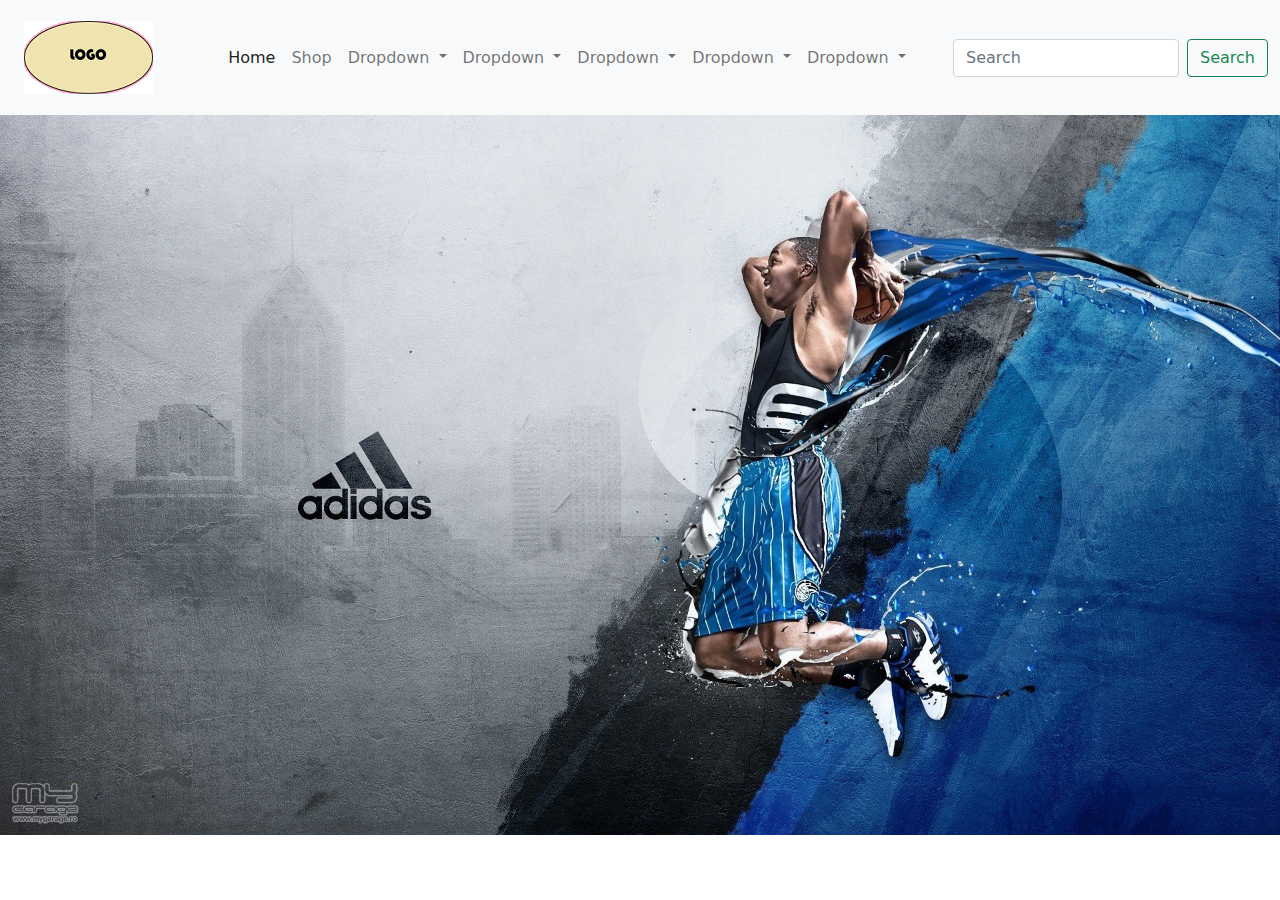
==== File cũ/index.html @ 3fd50087 "merge with backend" ====
<!DOCTYPE html>
<html>
	<head>
		<meta charset="utf-8">
		<meta name="viewport" content="width=device-width, initial-scale=1">
		<title>Website bán hàng</title>
		<link rel="stylesheet" type="text/css" href="./asserts/css/bootstrap.css">
		<link rel="stylesheet" href="./asserts/css/main.css">
	</head>
	<body>
		<header>
			<nav class="navbar navbar-expand-lg navbar-light bg-light">
				<div class="container-fluid">
					<nav class="navbar navbar-light bg-light">
						<div class="container">
							<a class="navbar-brand" href="#">
								<img src="./asserts/img/logo.png" alt="">
							</a>
						</div>
					</nav>
					<button class="navbar-toggler" type="button" data-bs-toggle="collapse" data-bs-target="#navbarSupportedContent" aria-controls="navbarSupportedContent" aria-expanded="false" aria-label="Toggle navigation">
						<span></span>
					</button>
					<div class="collapse navbar-collapse justify-content-between" id="navbarSupportedContent">
						<ul class="navbar-nav ms-auto mb-2 mb-lg-0">
							<li class="nav-item">
								<a class="nav-link active" aria-current="page" href="#">Home</a>
							</li>
							<li class="nav-item">
								<a class="nav-link" href="./shop.html">Shop</a>
							</li>
							<li class="nav-item dropdown">
								<a class="nav-link dropdown-toggle" href="#" id="navbarDropdown" role="button" data-bs-toggle="dropdown" aria-expanded="false">
									Dropdown
								</a>
								<ul class="dropdown-menu" aria-labelledby="navbarDropdown">
									<li><a class="dropdown-item" href="#">Action</a></li>
									<li><a class="dropdown-item" href="#">Another action</a></li>
									<li><hr class="dropdown-divider"></li>
									<li><a class="dropdown-item" href="#">Something else here</a></li>
								</ul>
							</li>
							<li class="nav-item dropdown">
								<a class="nav-link dropdown-toggle" href="#" id="navbarDropdown" role="button" data-bs-toggle="dropdown" aria-expanded="false">
									Dropdown
								</a>
								<ul class="dropdown-menu" aria-labelledby="navbarDropdown">
									<li><a class="dropdown-item" href="#">Action</a></li>
									<li><a class="dropdown-item" href="#">Another action</a></li>
									<li><hr class="dropdown-divider"></li>
									<li><a class="dropdown-item" href="#">Something else here</a></li>
								</ul>
							</li>
							<li class="nav-item dropdown">
								<a class="nav-link dropdown-toggle" href="#" id="navbarDropdown" role="button" data-bs-toggle="dropdown" aria-expanded="false">
									Dropdown
								</a>
								<ul class="dropdown-menu" aria-labelledby="navbarDropdown">
									<li><a class="dropdown-item" href="#">Action</a></li>
									<li><a class="dropdown-item" href="#">Another action</a></li>
									<li><hr class="dropdown-divider"></li>
									<li><a class="dropdown-item" href="#">Something else here</a></li>
								</ul>
							</li
	>						<li class="nav-item dropdown">
								<a class="nav-link dropdown-toggle" href="#" id="navbarDropdown" role="button" data-bs-toggle="dropdown" aria-expanded="false">
									Dropdown
								</a>
								<ul class="dropdown-menu" aria-labelledby="navbarDropdown">
									<li><a class="dropdown-item" href="#">Action</a></li>
									<li><a class="dropdown-item" href="#">Another action</a></li>
									<li><hr class="dropdown-divider"></li>
									<li><a class="dropdown-item" href="#">Something else here</a></li>
								</ul>
							</li>
							<li class="nav-item dropdown">
								<a class="nav-link dropdown-toggle" href="#" id="navbarDropdown" role="button" data-bs-toggle="dropdown" aria-expanded="false">
									Dropdown
								</a>
								<ul class="dropdown-menu" aria-labelledby="navbarDropdown">
									<li><a class="dropdown-item" href="#">Action</a></li>
									<li><a class="dropdown-item" href="#">Another action</a></li>
									<li><hr class="dropdown-divider"></li>
									<li><a class="dropdown-item" href="#">Something else here</a></li>
								</ul>
							</li>
						</ul>
						<form class="d-flex ms-auto">
							<input class="form-control me-2" type="search" placeholder="Search" aria-label="Search">
							<button class="btn btn-outline-success" type="submit">Search</button>
						</form>
					</div>
				</div>
			</nav>
			<div>
				<img src=".\asserts\img\front-bg.jpg" class="img-fluid">
			</div>
		</header>


		<script src=".\asserts\js\bootstrap.js"></script>
	</body>
</html>
---- File cũ/asserts/css/main.css ----
#dropdown-list{
	display: flex;
	flex-direction: row;
	justify-items: space-between;
	justify-content: center;
}
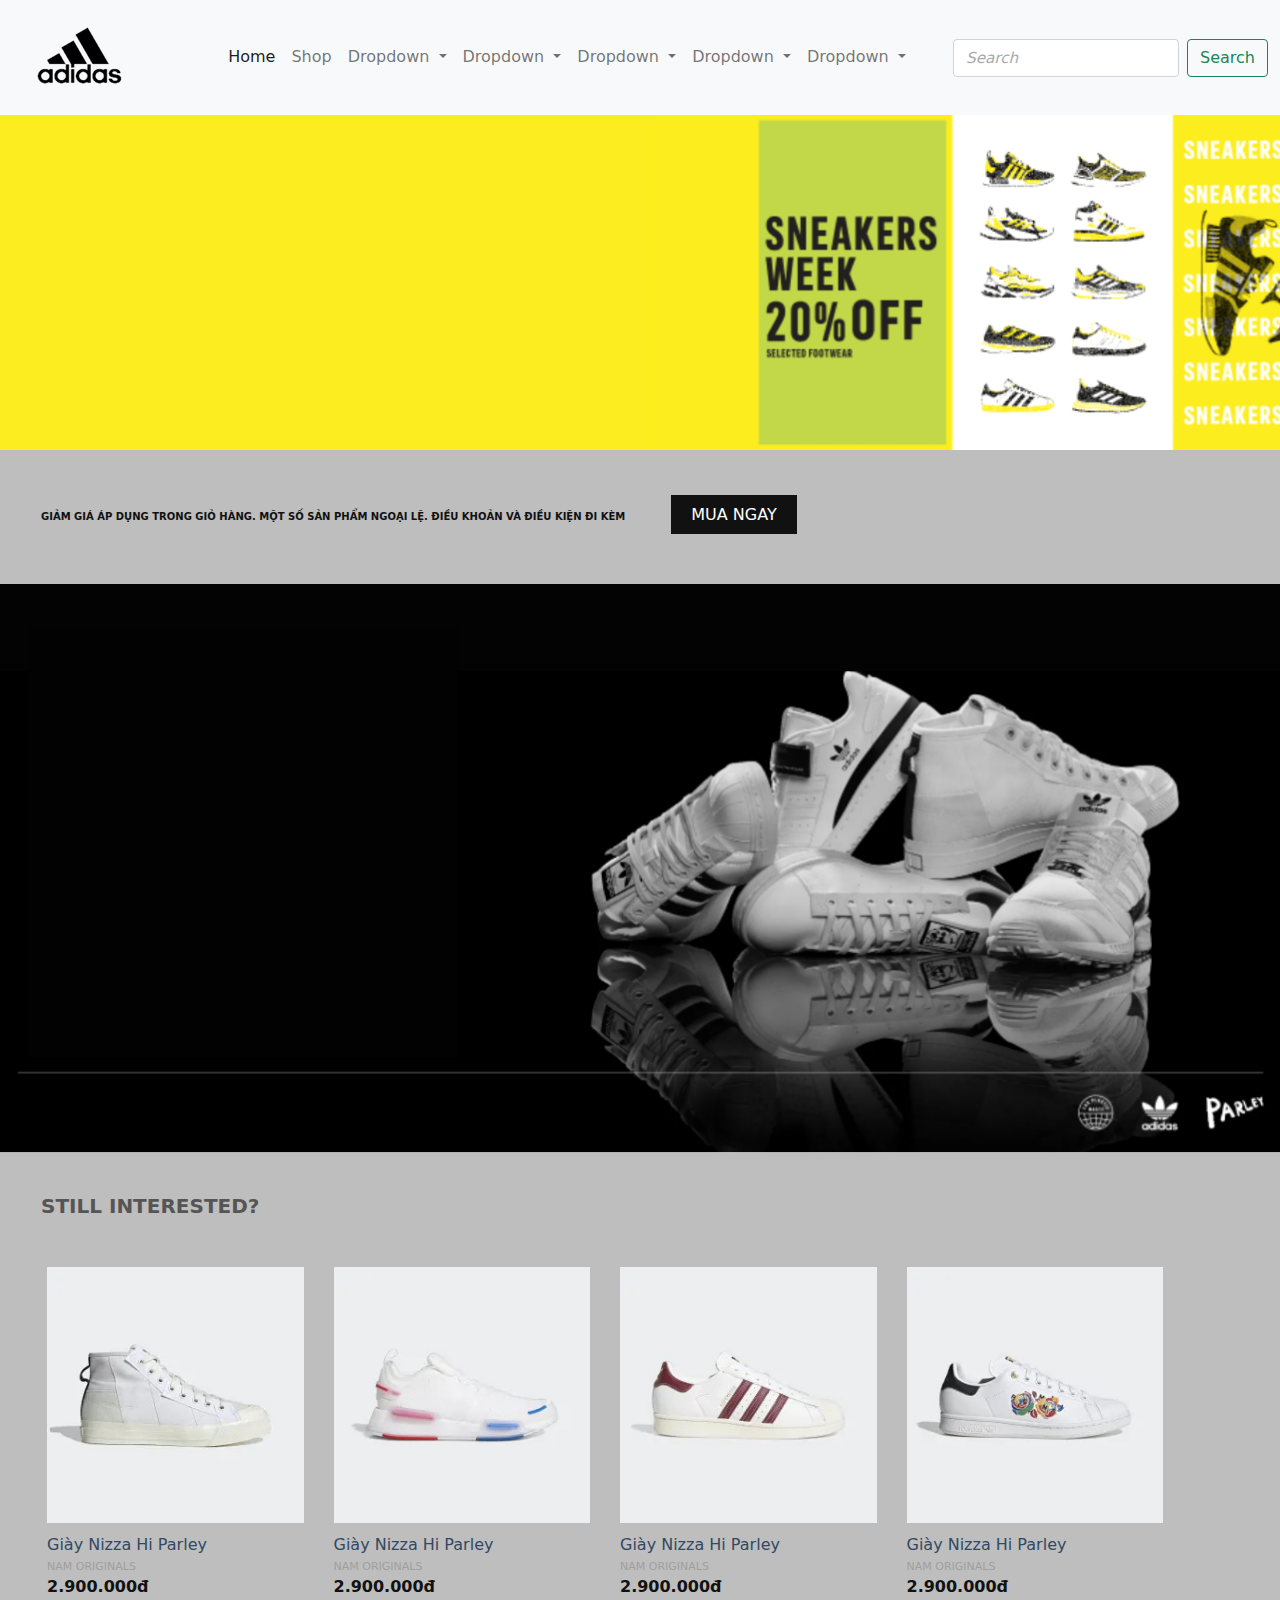
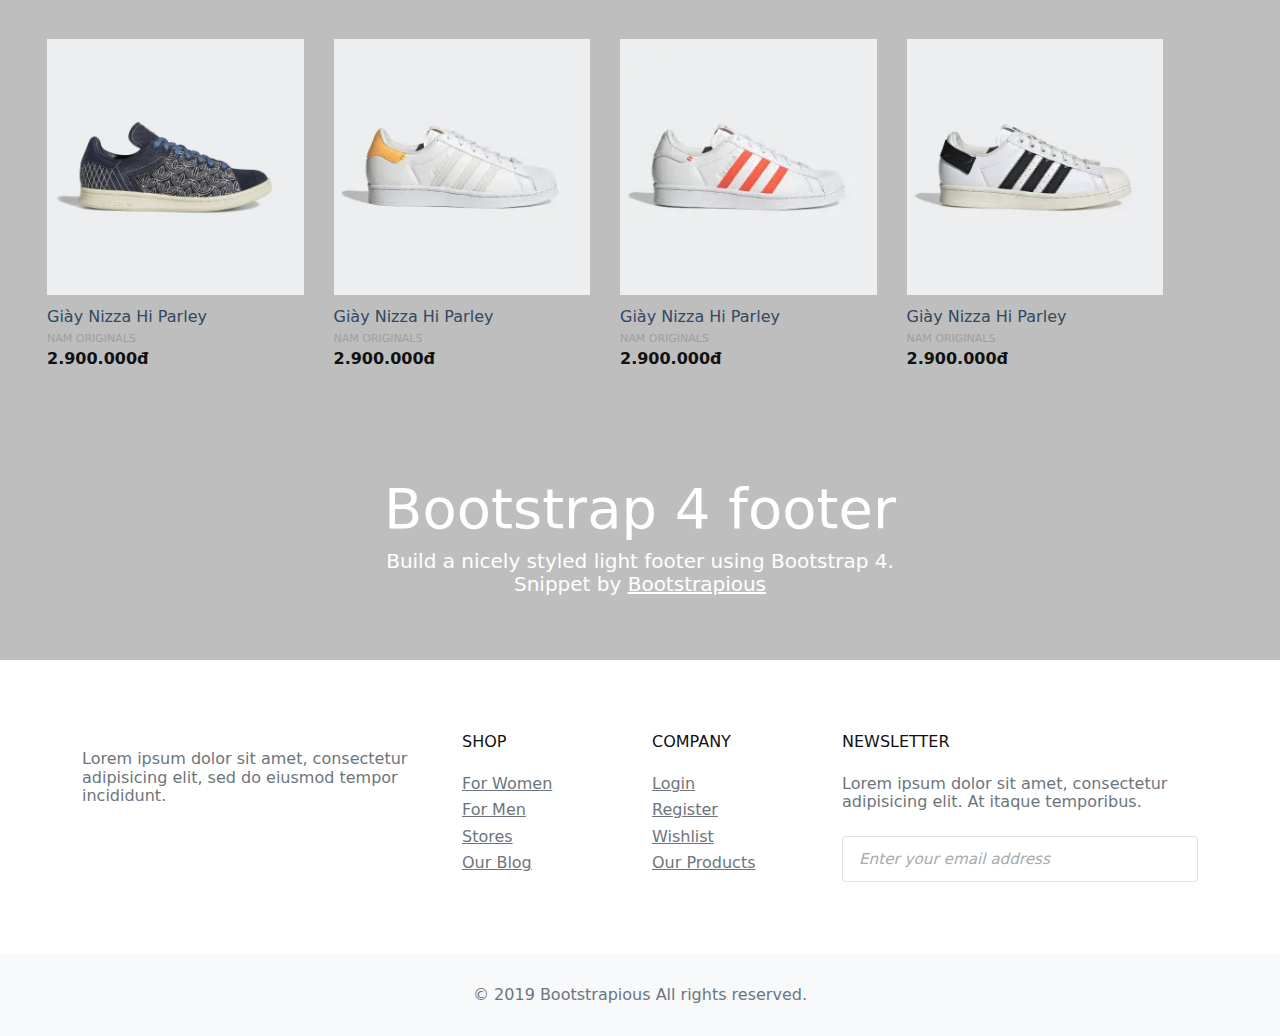
==== commit 5a998402: "merge with backends" ====
--- a/File cũ/index.html
+++ b/File cũ/index.html
@@ -92,10 +92,232 @@
 					</div>
 				</div>
 			</nav>
+			<div class="banner">
+				<a href="" class="banner-thumb">
+					<img src=".\asserts\img\banner.png" alt="">
+				</a>
+				<div class="banner-des">
+					<h3>Giảm giá áp dụng trong giỏ hàng. Một số sản phẩm ngoại lệ. Điều khoản và Điều kiện đi kèm</h3>
+					<a href="" id="buynow">MUA NGAY</a>
+
+				</div>
+			</div>
 			<div>
-				<img src=".\asserts\img\front-bg.jpg" class="img-fluid">
+				<img src=".\asserts\img\front-bg.png" class="img-fluid">
+			</div>
+			<div id ="wrapper">
+				<div class="headline">
+					<h3>STILL INTERESTED?</h3>
+				</div>
+				<ul class="product">
+					<li>
+						<div class="product-item">
+							<div class="product-top">
+								<a href="" class="product-thumb">
+									<img src=".\asserts\img\product1.jpg" alt="">
+								</a>
+				
+							</div>
+							<div class="product-info">
+								<a href="" class="product-name">Giày Nizza Hi Parley</a>
+							    <a href="" class="product-cat">Nam Originals</a>
+								<div class="product-price">2.900.000đ</div>
+							</div>
+						</div>
+						
+					</li>
+					<li>
+						<div class="product-item">
+							<div class="product-top">
+								<a href="" class="product-thumb">
+									<img src=".\asserts\img\product2.jpg" alt="">
+								</a>
+				
+							</div>
+							<div class="product-info">
+								<a href="" class="product-name">Giày Nizza Hi Parley</a>
+							    <a href="" class="product-cat">Nam Originals</a>
+								<div class="product-price">2.900.000đ</div>
+							</div>
+						</div>
+						
+					</li>
+					<li>
+						<div class="product-item">
+							<div class="product-top">
+								<a href="" class="product-thumb">
+									<img src=".\asserts\img\product3.jpg" alt="">
+								</a>
+				
+							</div>
+							<div class="product-info">
+								<a href="" class="product-name">Giày Nizza Hi Parley</a>
+							    <a href="" class="product-cat">Nam Originals</a>
+								<div class="product-price">2.900.000đ</div>
+							</div>
+						</div>
+						
+					</li>
+					<li>
+						<div class="product-item">
+							<div class="product-top">
+								<a href="" class="product-thumb">
+									<img src=".\asserts\img\product4.jpg" alt="">
+								</a>
+				
+							</div>
+							<div class="product-info">
+								<a href="" class="product-name">Giày Nizza Hi Parley</a>
+							    <a href="" class="product-cat">Nam Originals</a>
+								<div class="product-price">2.900.000đ</div>
+							</div>
+						</div>
+						
+					</li>
+					<li>
+						<div class="product-item">
+							<div class="product-top">
+								<a href="" class="product-thumb">
+									<img src=".\asserts\img\product5.jpg" alt="">
+								</a>
+				
+							</div>
+							<div class="product-info">
+								<a href="" class="product-name">Giày Nizza Hi Parley</a>
+							    <a href="" class="product-cat">Nam Originals</a>
+								<div class="product-price">2.900.000đ</div>
+							</div>
+						</div>
+						
+					</li>
+					<li>
+						<div class="product-item">
+							<div class="product-top">
+								<a href="" class="product-thumb">
+									<img src=".\asserts\img\product6.jpg" alt="">
+								</a>
+				
+							</div>
+							<div class="product-info">
+								<a href="" class="product-name">Giày Nizza Hi Parley</a>
+							    <a href="" class="product-cat">Nam Originals</a>
+								<div class="product-price">2.900.000đ</div>
+							</div>
+						</div>
+						
+					</li>
+					<li>
+						<div class="product-item">
+							<div class="product-top">
+								<a href="" class="product-thumb">
+									<img src=".\asserts\img\product7.jpg" alt="">
+								</a>
+				
+							</div>
+							<div class="product-info">
+								<a href="" class="product-name">Giày Nizza Hi Parley</a>
+							    <a href="" class="product-cat">Nam Originals</a>
+								<div class="product-price">2.900.000đ</div>
+							</div>
+						</div>
+						
+					</li>
+					<li>
+						<div class="product-item">
+							<div class="product-top">
+								<a href="" class="product-thumb">
+									<img src=".\asserts\img\product8.jpg" alt="">
+								</a>
+				
+							</div>
+							<div class="product-info">
+								<a href="" class="product-name">Giày Nizza Hi Parley</a>
+							    <a href="" class="product-cat">Nam Originals</a>
+								<div class="product-price">2.900.000đ</div>
+							</div>
+						</div>
+						
+					</li>
+				
+				</ul>
 			</div>
 		</header>
+		<body class="d-flex flex-column">
+			<!-- For demo purpose -->
+			<div class="container-fluid flex-grow-1 flex-shrink-0">
+			  <div class="px-lg-5">
+				<div class="row py-5">
+				  <div class="col-lg-12 mx-auto text-white text-center">
+					<h1 class="display-4">Bootstrap 4 footer</h1>
+					<p class="lead mb-0">Build a nicely styled light footer using Bootstrap 4.</p>
+					<p class="lead">Snippet by <a href="https://bootstrapious.com/snippets" class="text-white">
+								  <u>Bootstrapious</u></a>
+					</p>
+				  </div>
+				</div>
+			  </div>
+			</div>
+			<!-- End -->
+		  
+		  
+			<!-- Footer -->
+			<footer class="bg-white">
+			  <div class="container py-5">
+				<div class="row py-4">
+				  <div class="col-lg-4 col-md-6 mb-4 mb-lg-0"><img src="img/logo.png" alt="" width="180" class="mb-3">
+					<p class="font-italic text-muted">Lorem ipsum dolor sit amet, consectetur adipisicing elit, sed do eiusmod tempor incididunt.</p>
+					<ul class="list-inline mt-4">
+					  <li class="list-inline-item"><a href="#" target="_blank" title="twitter"><i class="fa fa-twitter"></i></a></li>
+					  <li class="list-inline-item"><a href="#" target="_blank" title="facebook"><i class="fa fa-facebook"></i></a></li>
+					  <li class="list-inline-item"><a href="#" target="_blank" title="instagram"><i class="fa fa-instagram"></i></a></li>
+					  <li class="list-inline-item"><a href="#" target="_blank" title="pinterest"><i class="fa fa-pinterest"></i></a></li>
+					  <li class="list-inline-item"><a href="#" target="_blank" title="vimeo"><i class="fa fa-vimeo"></i></a></li>
+					</ul>
+				  </div>
+				  <div class="col-lg-2 col-md-6 mb-4 mb-lg-0">
+					<h6 class="text-uppercase font-weight-bold mb-4">Shop</h6>
+					<ul class="list-unstyled mb-0">
+					  <li class="mb-2"><a href="#" class="text-muted">For Women</a></li>
+					  <li class="mb-2"><a href="#" class="text-muted">For Men</a></li>
+					  <li class="mb-2"><a href="#" class="text-muted">Stores</a></li>
+					  <li class="mb-2"><a href="#" class="text-muted">Our Blog</a></li>
+					</ul>
+				  </div>
+				  <div class="col-lg-2 col-md-6 mb-4 mb-lg-0">
+					<h6 class="text-uppercase font-weight-bold mb-4">Company</h6>
+					<ul class="list-unstyled mb-0">
+					  <li class="mb-2"><a href="#" class="text-muted">Login</a></li>
+					  <li class="mb-2"><a href="#" class="text-muted">Register</a></li>
+					  <li class="mb-2"><a href="#" class="text-muted">Wishlist</a></li>
+					  <li class="mb-2"><a href="#" class="text-muted">Our Products</a></li>
+					</ul>
+				  </div>
+				  <div class="col-lg-4 col-md-6 mb-lg-0">
+					<h6 class="text-uppercase font-weight-bold mb-4">Newsletter</h6>
+					<p class="text-muted mb-4">Lorem ipsum dolor sit amet, consectetur adipisicing elit. At itaque temporibus.</p>
+					<div class="p-1 rounded border">
+					  <div class="input-group">
+						<input type="email" placeholder="Enter your email address" aria-describedby="button-addon1" class="form-control border-0 shadow-0">
+						<div class="input-group-append">
+						  <button id="button-addon1" type="submit" class="btn btn-link"><i class="fa fa-paper-plane"></i></button>
+						</div>
+					  </div>
+					</div>
+				  </div>
+				</div>
+			  </div>
+		  
+			  <!-- Copyrights -->
+			  <div class="bg-light py-4">
+				<div class="container text-center">
+				  <p class="text-muted mb-0 py-2">© 2019 Bootstrapious All rights reserved.</p>
+				</div>
+			  </div>
+			</footer>
+			<!-- End -->
+		  
+		  </body>
+		  
 
 
 		<script src=".\asserts\js\bootstrap.js"></script>
--- a/File cũ/asserts/css/main.css
+++ b/File cũ/asserts/css/main.css
@@ -3,4 +3,110 @@
 	flex-direction: row;
 	justify-items: space-between;
 	justify-content: center;
-}+}
+style{
+	padding: 0;
+	margin: 0;
+}
+body{
+	color: #111;
+	line-height: 1.15;
+}
+.banner h3{
+	color: #111;
+	margin: 50px 20px;
+	text-align: center;
+	font-size: x-small;
+}
+#buynow{
+	text-decoration: none;
+	background-color: #111;
+	color: #fff;
+	padding: 10px 20px;
+}
+#buynow:hover{
+	color: #555;
+	background-color: none;
+
+}
+#wrapper{
+	max-width: 1178px;
+	margin: 8 auto;
+}
+.headline{
+	margin: 30px 20px;
+}
+h3{
+	font-size: 20px;
+	color: #111;
+	padding: 10px 20px;
+	text-transform: uppercase;
+	border: 1px solid #bebebe;
+	display: inline-block;
+	color: #555;
+	font-weight: 600;
+}
+ul.product{
+	list-style: none;
+	display: flex;
+	flex-wrap: wrap;
+	justify-content: center;
+	align-items: center;
+}
+ul.product li{
+	flex-basis: 25%;
+	padding-left: 15px;
+	padding-right: 15px;
+	box-sizing: border-box;
+	margin-bottom: 30px;
+}
+ul.product li img{
+	max-width: 100%;
+	height: auto;
+}
+ul.product li .product-info{
+	padding: 10px 0px;
+}
+ul.product li .product-info a{
+	display: block;
+	text-decoration: none;
+
+}
+ul.product li .product-info a.product-cat{
+	font-size: 11px;
+	text-transform: uppercase;
+	color: #9e9e9e;
+	padding: 3px 0px;
+}
+ul.product li .product-info a.product-name{
+	color: #334862;
+	padding: 3px 0px;
+}
+ul.product li .product-info .product-price{
+	color: #111;
+	padding: 2px 0px;
+	font-weight: 600;
+}
+body {
+	background: #bebebe;
+	min-height: 100vh;
+  }
+  
+  #button-addon1 {
+	color: #ffc371;
+  }
+  
+  i {
+	color: #ffc371;
+  }
+  
+  .form-control::placeholder {
+	font-size: 0.95rem;
+	color: #aaa;
+	font-style: italic;
+  }
+  
+  .form-control.shadow-0:focus {
+	box-shadow: none;
+  }
+  